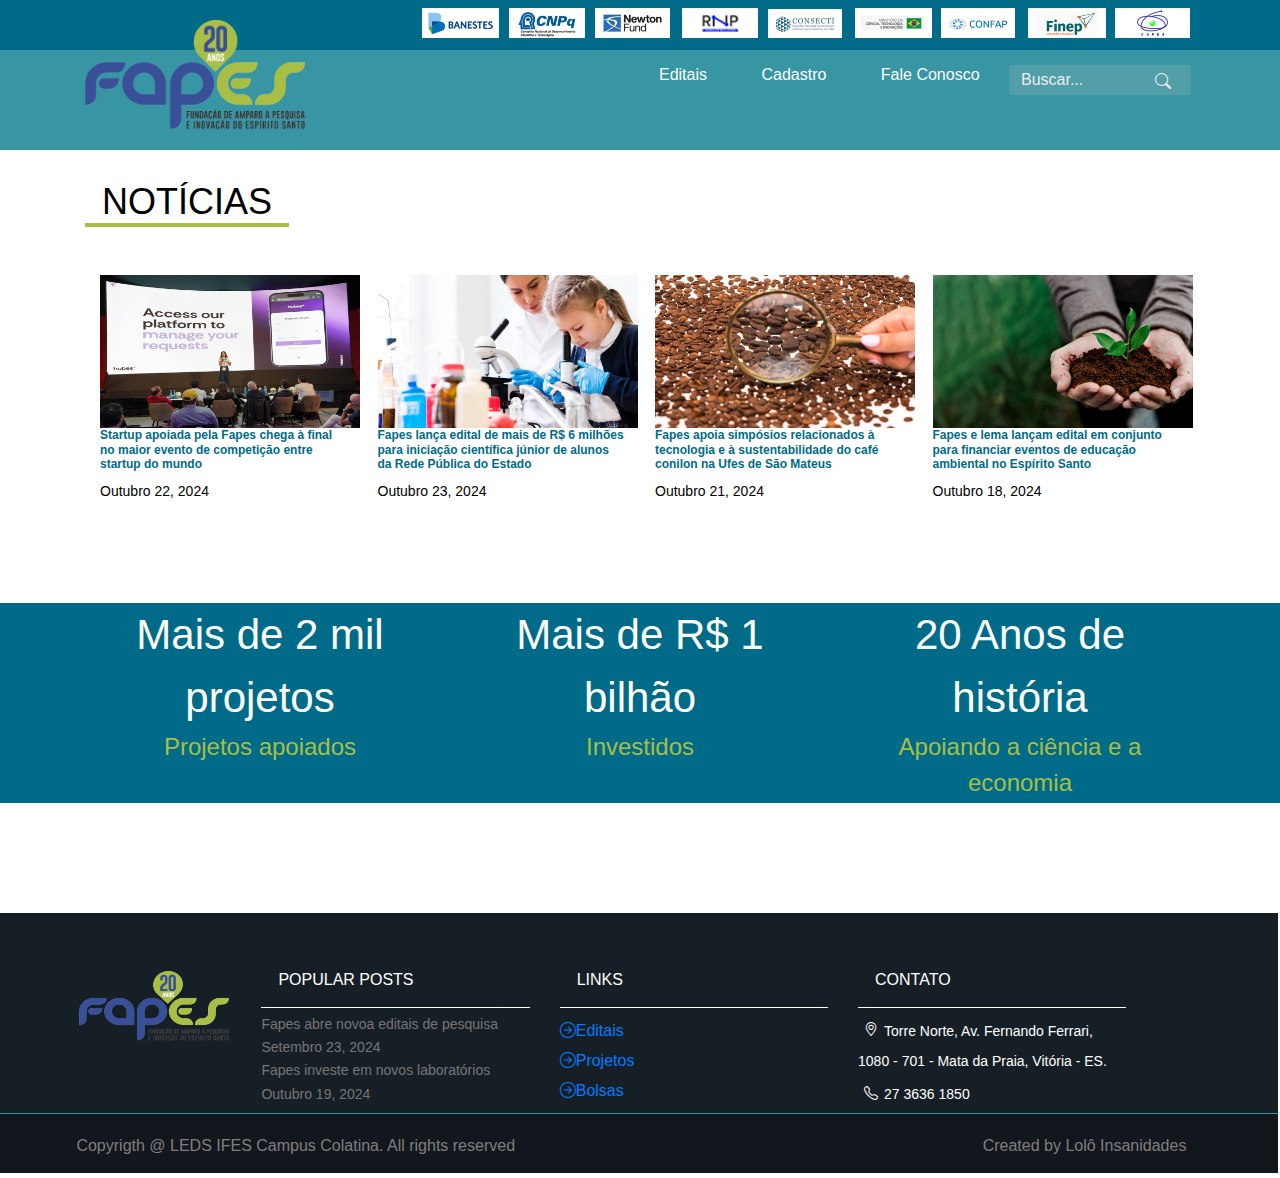
==== PaginaHome/index.html @ 33c3fef5 "Alterações na PaginaLogin e adicionar arquivos da PaginaHome" ====
<!DOCTYPE html>
<html lang="pt">

<head>
    <meta charset="UTF-8" />
    <meta name="viewport" content="width=device-width, initial-scale=1.0" />
    <title>FAPES</title>
    <link rel="stylesheet" href="lib/bootstrap-4.0.0-dist/css/bootstrap.min.css" />
    <link rel="stylesheet" href="lib/owl-carousel/owl.carousel.css">
    <link rel="stylesheet" href="lib/owl-carousel/owl.theme.css">
    <link rel="stylesheet" href="https://cdn.jsdelivr.net/npm/bootstrap-icons@1.3.0/font/bootstrap-icons.css">
    <link rel="stylesheet" href="css/index.css" />

</head>

<body>

    <header>

        <div class="container">
            <img id="logotipo" src="png/Logotipo.png" width="220" height="110" alt="Logotipo">
        </div>

        <div class="header-darkblue">

            <div class="container">

                <ul class="float-right">
                    <li class="menu-01"><a href="https://www.banestes.com.br/"></a></li>
                    <li class="menu-02"><a href="https://www.gov.br/cnpq/pt-br"></a></li>
                    <li class="menu-03"><a href="https://www.newtonfund.com.br/"></a></li>
                    <li class="menu-04"><a href="https://www.rnp.br/"></a></li>
                    <li class="menu-05"><a href="https://consecti.org.br/"></a></li>
                    <li class="menu-06"><a href="https://www.gov.br/mcti/pt-br"></a></li>
                    <li class="menu-07"><a href="https://news.confap.org.br/"></a></li>
                    <li class="menu-08"><a href="http://www.finep.gov.br/"></a></li>
                    <li class="menu-09"><a href="https://www.gov.br/capes/pt-br"></a></li>
                </ul>
            </div>

        </div>

        <div class="container">

            <nav id="menu" class="float-right">
                <ul class="float-right">
                    <li><a href="https://fapes.es.gov.br/Editais/Abertos">Editais</a></li>
                    <li><a href="https://www.sigfapes.es.gov.br/index.php?id=6">Cadastro</a></li>
                    <li><a href="https://fapes.es.gov.br/fale-conosco">Fale Conosco</a></li>
                    <li class="search">
                        <div class="input-group mb-3">
                            <input type="search" class="form-control" placeholder="Buscar..." aria-label="Buscar"
                                aria-describedby="basic-addon2" id="input-search">
                            <div class="input-group-append">
                                <button tabindex="4" type="button"><i class="bi bi-search"></i></button>
                            </div>
                        </div>
                    </li>
                </ul>
            </nav>
        </div>

    </header>

    <div id="news" class="container">

        <div class="row">
            <h2>NOTÍCIAS
                <hr>
            </h2>

        </div>

        <div class="row-thumbnail">
            <div class="col-md-3">
                <img src="png/noticia1.jpeg" width="260px" height="153px" alt="NOTÍCIAS">
                <h3>Startup apoiada pela Fapes chega à final no maior evento de competição entre startup do mundo</h3>
                <time>Outubro 22, 2024</time>
            </div>

            <div class="col-md-3">
                <img src="png/noticia2.jpeg" width="260px" height="153px" alt="NOTÍCIAS">
                <h3>Fapes lança edital de mais de R$ 6 milhões para iniciação científica júnior de alunos da Rede
                    Pública do Estado</h3>
                <time>Outubro 23, 2024</time>
            </div>

            <div class="col-md-3">
                <img src="png/noticia3.jpeg" width="260px" height="153px" alt="NOTÍCIAS">
                <h3>Fapes apoia simpósios relacionados à tecnologia e à sustentabilidade do café conilon na Ufes de São
                    Mateus</h3>
                <time>Outubro 21, 2024</time>
            </div>

            <div class="col-md-3">
                <img src="png/noticia4.jpeg" width="260px" height="153px" alt="NOTÍCIAS">
                <h3>Fapes e Iema lançam edital em conjunto para financiar eventos de educação ambiental no Espírito
                    Santo</h3>
                <time>Outubro 18, 2024</time>
            </div>
        </div>
    </div>

    <div id="estatisticas">

        <div class="container">

            <div class="row">

                <div class="col-md-4">
                    <p>Mais de 2 mil projetos<small>Projetos apoiados</small> </p>
                </div>
                <div class="col-md-4">
                    <p>Mais de R$ 1 bilhão<small>Investidos</small> </p>
                </div>
                <div class="col-md-4">
                    <p>20 Anos de história<small>Apoiando a ciência e a economia</small> </p>
                </div>

            </div>

        </div>

    </div>
    <footer>
        <div class="row row-cinza-claro">
            <div class="container">
                <div class="row">
                    <div class="col-md-2 text-center "> <!--col-red -->
                        <img id="logotipo" src="png/Logotipo.png" width="150" height="70" alt="Logotipo">
                    </div>

                    <div class="col-md-10 col-red"><!--col-red -->
                        <div class="row row-cols">
                            <div class="col-md-4 col-popular-post col-green"><!--col-green -->
                                <h4>POPULAR POSTS</h4>
                                <ul class="list-unstyled">
                                    <li>
                                        <h5>Fapes abre novoa editais de pesquisa</h5>
                                        <time>Setembro 23, 2024</time>
                                    </li>
                                    <li>
                                        <h5>Fapes investe em novos laboratórios</h5>
                                        <time>Outubro 19, 2024</time>
                                    </li>
                                </ul>
                            </div>

                            <div class="col-md-4 col-links col-green"><!--col-green -->
                                <h4>LINKS</h4>
                                <ul class="list-unstyled">
                                    <li>
                                        <a href="#"><i class="bi bi-arrow-right-circle"></i>Editais</a>
                                    </li>
                                    <li>
                                        <a href="#"><i class="bi bi-arrow-right-circle"></i>Projetos</a>
                                    </li>
                                    <li>
                                        <a href="#"><i class="bi bi-arrow-right-circle"></i>Bolsas</a>
                                    </li>
                                </ul>
                            </div>

                            <div class="col-md-4 col-get-in-touch col-green"><!--col-green -->
                                <h4>CONTATO</h4>

                                <address>
                                    <i class="bi bi-geo-alt"></i>Torre Norte, Av. Fernando Ferrari, 1080 - 701 -
                                    Mata da Praia, Vitória - ES.
                                </address>

                                <div class="telefone">
                                    <a href="Tel:27 3636 1850"><i class="bi bi-telephone"></i>27 3636 1850</a>
                                </div>


                            </div>
                        </div>
                    </div>

                </div>
            </div>
        </div>
        <div class="row row-cinza-escuro">
            <div class="container">
                <p class="float-left text-claro">Copyrigth @ LEDS IFES Campus Colatina. All rights reserved</p>
                <p class="float-right text-claro">Created by Lolô Insanidades</p>
            </div>
        </div>
    </footer>
    <script src="lib/jq/jquery-3.7.1.js"></script>
    <script src="lib/owl-carousel/"></script>
    <script src="lib/bootstrap-4.0.0-dist/js/bootstrap.min.js"></script>
    <script>
        $(document).ready(function () {
            $("#logotipo").on("mouseover", function () {

                /*console.log("Passou o mouse no logotipo")*/
                $("#news h2").addClass("efeito");

            }).on("mouseout", function () {
                $("#news h2").removeClass("efeito");

            });

            $("#input-search").on("focus", function () {
                $("li.search").addClass("ativo");

            }).on("blur", function () {//quando perder o foco
                $("li.search").removeClass("ativo");

            });
        });
    </script>
</body>

</html>
---- PaginaHome/css/index.css ----
@import "../../Utilitarios/variaveis.css";

* {
  margin: 0;
}

header {
  width: var(--width-header);
  height: var(--height-header);
  background: var(--cor-header-undertop);
}

header .container {
  position: relative;
}

header .header-darkblue {
  display: flex;
  justify-content: center;
  background-color: var(--cor-header-top);
  height: var(--height-header-darkbue);
}

header .header-darkblue li {
  background-image: url("../png/Patrocinadores.png");
  background-repeat: no-repeat;
  display: inline-block;
  margin: 8px 1px;
}

header .header-darkblue li.menu-01 {
  background-position: 0px 0px;
}

header .header-darkblue li.menu-02 {
  background-position: -119px 0px;
}

header .header-darkblue li.menu-03 {
  background-position: -240px 0px;
}

header .header-darkblue li.menu-04 {
  background-position: -362px 0px;
}
header .header-darkblue li.menu-05 {
  background-position: -481px 0px;
}

header .header-darkblue li.menu-06 {
  background-position: -598px 0px;
}

header .header-darkblue li.menu-07 {
  background-position: -718px 0px;
}

header .header-darkblue li.menu-08 {
  background-position: -831px 0px;
}

header .header-darkblue li.menu-09 {
  background-position: -950px 0px;
}

header .header-darkblue li a {
  width: 80px;
  height: 30px;
  display: block;
}

header #logotipo {
  position: absolute;
  top: 20px;
}

#menu {
  margin: 10px 4px;
}

#menu li {
  display: inline-block;
}

#menu li.search {
  width: 182px;
  transition: 1s;
}

#menu li.search.ativo {
  width: 300px;
}

#menu li.search input {
  background-color: var(--cor-campos);
  color: #fff;
  border: none;
  height: 30px;
  width: 100%;
  top: 5px;
}

#menu li.search.ativo input {
  width: 300px;
}

#menu li.search ::-webkit-input-placeholder {
  color: #ededed;
}

#menu li.search button {
  background-color: var(--cor-button);
  background: none;
  border: none;
  height: 30px;
  line-height: 30px;
}

#menu li.search button i {
  font-size: 16px;
  color: #ededed;
  position: absolute;
  right: 20px;
  top: 7px;
}

#menu li a {
  color: #fff;
  font-size: 16px;
  padding: 10px 25px;
}

#news {
  position: relative;
  top: 30px;
}

#news h2 {
  color: #000;
  font-size: 36px;
  text-align: center;
}

#news h2.efeito {
  color: blue;
  font-size: 50px;
  transition: 1s;
}

#news hr {
  border: 2px solid #a9be45;
  width: 200px;
  align-self: center;
  margin: 0 auto 20px auto;
}

.row-thumbnail {
  margin-top: 20px;
  align-self: center;
  display: flex;
  justify-content: space-evenly;
  flex-wrap: wrap;
}

.row-thumbnail h3 {
  color: var(--cor-header-top);
  font-size: 12px;
  font-weight: bold;
  justify-content: flex-start;
  margin-left: auto;
}

.row-thumbnail time {
  color: #000;
  font-size: 14px;
}

#estatisticas {
  background-color: var(--cor-header-top);
  width: 100%;
  height: 200px;
  text-align: center;
  margin-top: 130px;
  margin-bottom: 100px;
}

#estatisticas p {
  color: #fff;
  font-size: 42px;
  justify-content: space-between;
}

#estatisticas p small {
  color: #a9be45;
  font-size: 24px;
  display: block;
}

footer {
  /*background-color: var(--cor-header-top);
  width: 100%;
  height: 260px;*/
  width: 101%;
  margin-top: 110px;
}

footer .row {
  /*display: flex;
  justify-content: space-between;*/
  width: 100%;
  line-height: 30px;
}

footer .row p {
  line-height: 64px;
  margin-bottom: 0;
}

footer .row-cinza-claro {
  height: 200px;
  background-color: #171f26;
}

footer .row-cinza-escuro {
  height: 60px;
  background-color: #11171d;
  border-top: var(--cor-header-undertop) 1px solid;
}

footer .pull-left {
  font-size: 16px;
  color: #fff;
}

footer .text-claro {
  color: #827e7e;
}

/*
footer .col-red {
  border: red 2px solid;
  height: 200px;
}
footer .col-green {
  border: green 2px solid;
  height: 200px;
}*/

footer .logotipo {
  margin-top: 30px;
}

footer .text-center {
  margin-top: 58px;
}

footer .col-popular-post,
footer .col-links,
footer .col-get-in-touch {
  margin-top: 40px;
}

footer .row-cols h4 {
  font-size: 16px;
  color: #fff;
  padding: 17px;
  border-bottom: #fff 1px solid;
}

footer .row-cols h5 {
  color: #767575;
  font-size: 14px;
  margin-bottom: 0;
}

footer .row-cols time {
  color: #767575;
  font-size: 14px;
}

footer .col-get-in-touch a {
  color: #fff;
  font-size: 14px;
}

/*footer .row-cols ul {
  list-style: none;
  color: #767575;
  font-size: 14px;
}*/

footer .col-get-in-touch address {
  color: #fff;
  font-size: 14px;
}

footer .col-get-in-touch address span {
  display: inline-block;
}

footer .col-get-in-touch address i {
  position: relative;
  top: -1px;
}

footer .col-get-in-touch i {
  color: #fff;
  font-size: 14px;
  margin: 0 6px;
}

footer .telefone {
  margin-top: -13px;
}
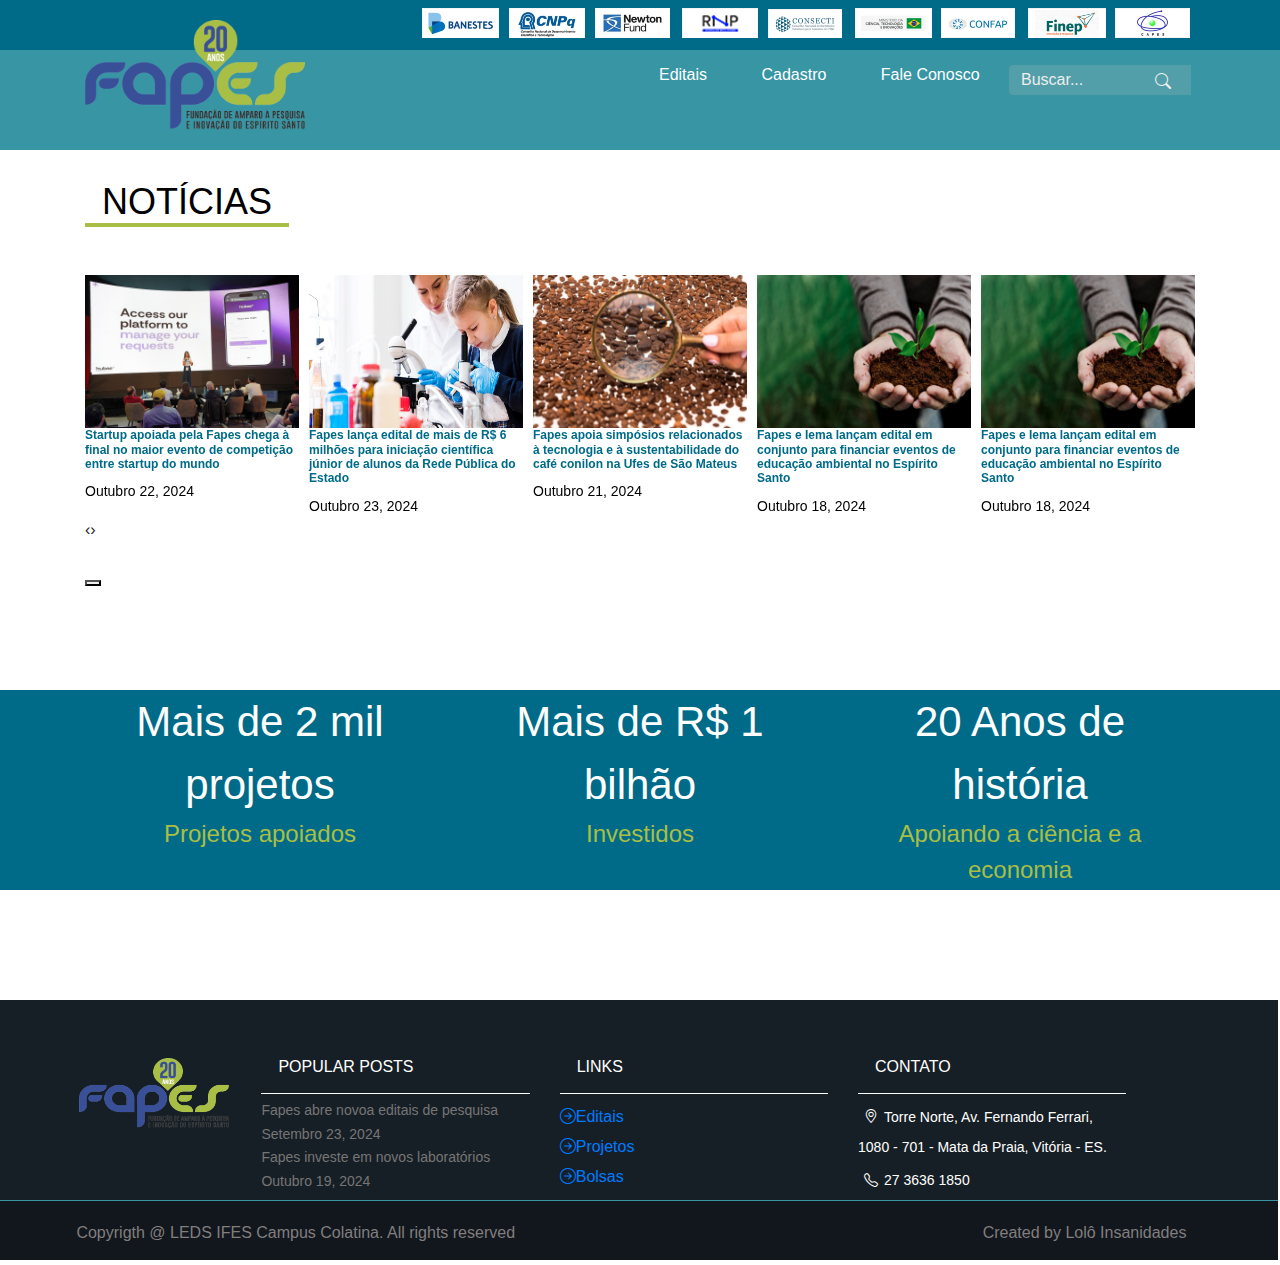
==== commit eff0ce86: "Adicionando carrossel nas notícias" ====
--- a/PaginaHome/index.html
+++ b/PaginaHome/index.html
@@ -6,8 +6,8 @@
     <meta name="viewport" content="width=device-width, initial-scale=1.0" />
     <title>FAPES</title>
     <link rel="stylesheet" href="lib/bootstrap-4.0.0-dist/css/bootstrap.min.css" />
-    <link rel="stylesheet" href="lib/owl-carousel/owl.carousel.css">
-    <link rel="stylesheet" href="lib/owl-carousel/owl.theme.css">
+    <link rel="stylesheet" href="lib/OwlCarousel2-2.3.4/dist/assets/owl.carousel.min.css" />
+    <link rel="stylesheet" href="lib/OwlCarousel2-2.3.4/dist/assets/owl.theme.default.min.css" />
     <link rel="stylesheet" href="https://cdn.jsdelivr.net/npm/bootstrap-icons@1.3.0/font/bootstrap-icons.css">
     <link rel="stylesheet" href="css/index.css" />
 
@@ -71,34 +71,88 @@
 
         </div>
 
-        <div class="row-thumbnail">
-            <div class="col-md-3">
-                <img src="png/noticia1.jpeg" width="260px" height="153px" alt="NOTÍCIAS">
-                <h3>Startup apoiada pela Fapes chega à final no maior evento de competição entre startup do mundo</h3>
-                <time>Outubro 22, 2024</time>
-            </div>
-
-            <div class="col-md-3">
-                <img src="png/noticia2.jpeg" width="260px" height="153px" alt="NOTÍCIAS">
-                <h3>Fapes lança edital de mais de R$ 6 milhões para iniciação científica júnior de alunos da Rede
-                    Pública do Estado</h3>
-                <time>Outubro 23, 2024</time>
-            </div>
-
-            <div class="col-md-3">
-                <img src="png/noticia3.jpeg" width="260px" height="153px" alt="NOTÍCIAS">
-                <h3>Fapes apoia simpósios relacionados à tecnologia e à sustentabilidade do café conilon na Ufes de São
-                    Mateus</h3>
-                <time>Outubro 21, 2024</time>
-            </div>
-
-            <div class="col-md-3">
-                <img src="png/noticia4.jpeg" width="260px" height="153px" alt="NOTÍCIAS">
-                <h3>Fapes e Iema lançam edital em conjunto para financiar eventos de educação ambiental no Espírito
-                    Santo</h3>
-                <time>Outubro 18, 2024</time>
-            </div>
-        </div>
+        <div class="row-thumbnail owl-carousel own-theme">
+
+            <div class="item">
+                <div class="item-inner">
+                    <img src="png/noticia1.jpeg" width="260px" height="153px" alt="NOTÍCIAS">
+                    <h3>Startup apoiada pela Fapes chega à final no maior evento de competição entre startup do mundo
+                    </h3>
+                    <time>Outubro 22, 2024</time>
+                </div>
+            </div>
+
+            <div class="item">
+                <div class="item-inner">
+                    <img src="png/noticia2.jpeg" width="260px" height="153px" alt="NOTÍCIAS">
+                    <h3>Fapes lança edital de mais de R$ 6 milhões para iniciação científica júnior de alunos da Rede
+                        Pública do Estado</h3>
+                    <time>Outubro 23, 2024</time>
+                </div>
+            </div>
+
+            <div class="item">
+                <div class="item-inner">
+                    <img src="png/noticia3.jpeg" width="260px" height="153px" alt="NOTÍCIAS">
+                    <h3>Fapes apoia simpósios relacionados à tecnologia e à sustentabilidade do café conilon na Ufes de
+                        São
+                        Mateus</h3>
+                    <time>Outubro 21, 2024</time>
+                </div>
+            </div>
+
+            <div class="item">
+                <div class="item-inner">
+                    <img src="png/noticia4.jpeg" width="260px" height="153px" alt="NOTÍCIAS">
+                    <h3>Fapes e Iema lançam edital em conjunto para financiar eventos de educação ambiental no Espírito
+                        Santo</h3>
+                    <time>Outubro 18, 2024</time>
+                </div>
+            </div>
+
+            <!-- INICIO DO TESTE-->
+            <div class="item">
+                <div class="item-inner">
+                    <img src="png/noticia4.jpeg" width="260px" height="153px" alt="NOTÍCIAS">
+                    <h3>Fapes e Iema lançam edital em conjunto para financiar eventos de educação ambiental no Espírito
+                        Santo</h3>
+                    <time>Outubro 18, 2024</time>
+                </div>
+            </div>
+
+            <div class="item">
+                <div class="item-inner">
+                    <img src="png/noticia4.jpeg" width="260px" height="153px" alt="NOTÍCIAS">
+                    <h3>Fapes e Iema lançam edital em conjunto para financiar eventos de educação ambiental no Espírito
+                        Santo</h3>
+                    <time>Outubro 18, 2024</time>
+                </div>
+            </div>
+
+            <div class="item">
+                <div class="item-inner">
+                    <img src="png/noticia4.jpeg" width="260px" height="153px" alt="NOTÍCIAS">
+                    <h3>Fapes e Iema lançam edital em conjunto para financiar eventos de educação ambiental no Espírito
+                        Santo</h3>
+                    <time>Outubro 18, 2024</time>
+                </div>
+            </div>
+
+            <div class="item">
+                <div class="item-inner">
+                    <img src="png/noticia4.jpeg" width="260px" height="153px" alt="NOTÍCIAS">
+                    <h3>Fapes e Iema lançam edital em conjunto para financiar eventos de educação ambiental no Espírito
+                        Santo</h3>
+                    <time>Outubro 18, 2024</time>
+                </div>
+            </div>
+            <!-- FINAL DO TESTE-->
+        </div>
+
+        <nav>
+            <button></button>
+        </nav>
+    </div>
     </div>
 
     <div id="estatisticas">
@@ -189,9 +243,10 @@
         </div>
     </footer>
     <script src="lib/jq/jquery-3.7.1.js"></script>
-    <script src="lib/owl-carousel/"></script>
+    <script src="lib/OwlCarousel2-2.3.4/dist/owl.carousel.min.js"></script>
     <script src="lib/bootstrap-4.0.0-dist/js/bootstrap.min.js"></script>
     <script>
+
         $(document).ready(function () {
             $("#logotipo").on("mouseover", function () {
 
@@ -210,8 +265,33 @@
                 $("li.search").removeClass("ativo");
 
             });
+
+            $(".row-thumbnail").owlCarousel({
+                loop: true,
+                margin: 10,
+                nav: true,
+                //navText: ["Anterior", "Próximo"],
+                responsive: {
+                    0: {
+                        items: 1
+                    },
+                    480: {
+                        items: 3
+                    },
+                    768: {
+                        items: 4
+                    },
+                    1200: {
+                        items: 5
+                    }
+                }
+            });
         });
+
+
+
     </script>
+
 </body>
 
 </html>--- a/PaginaHome/css/index.css
+++ b/PaginaHome/css/index.css
@@ -175,6 +175,14 @@
   font-size: 14px;
 }
 
+.row-thumbnail item-inner {
+  padding: 10px;
+}
+
+.row-thumbnail item-inner img {
+  width: 100%;
+}
+
 #estatisticas {
   background-color: var(--cor-header-top);
   width: 100%;
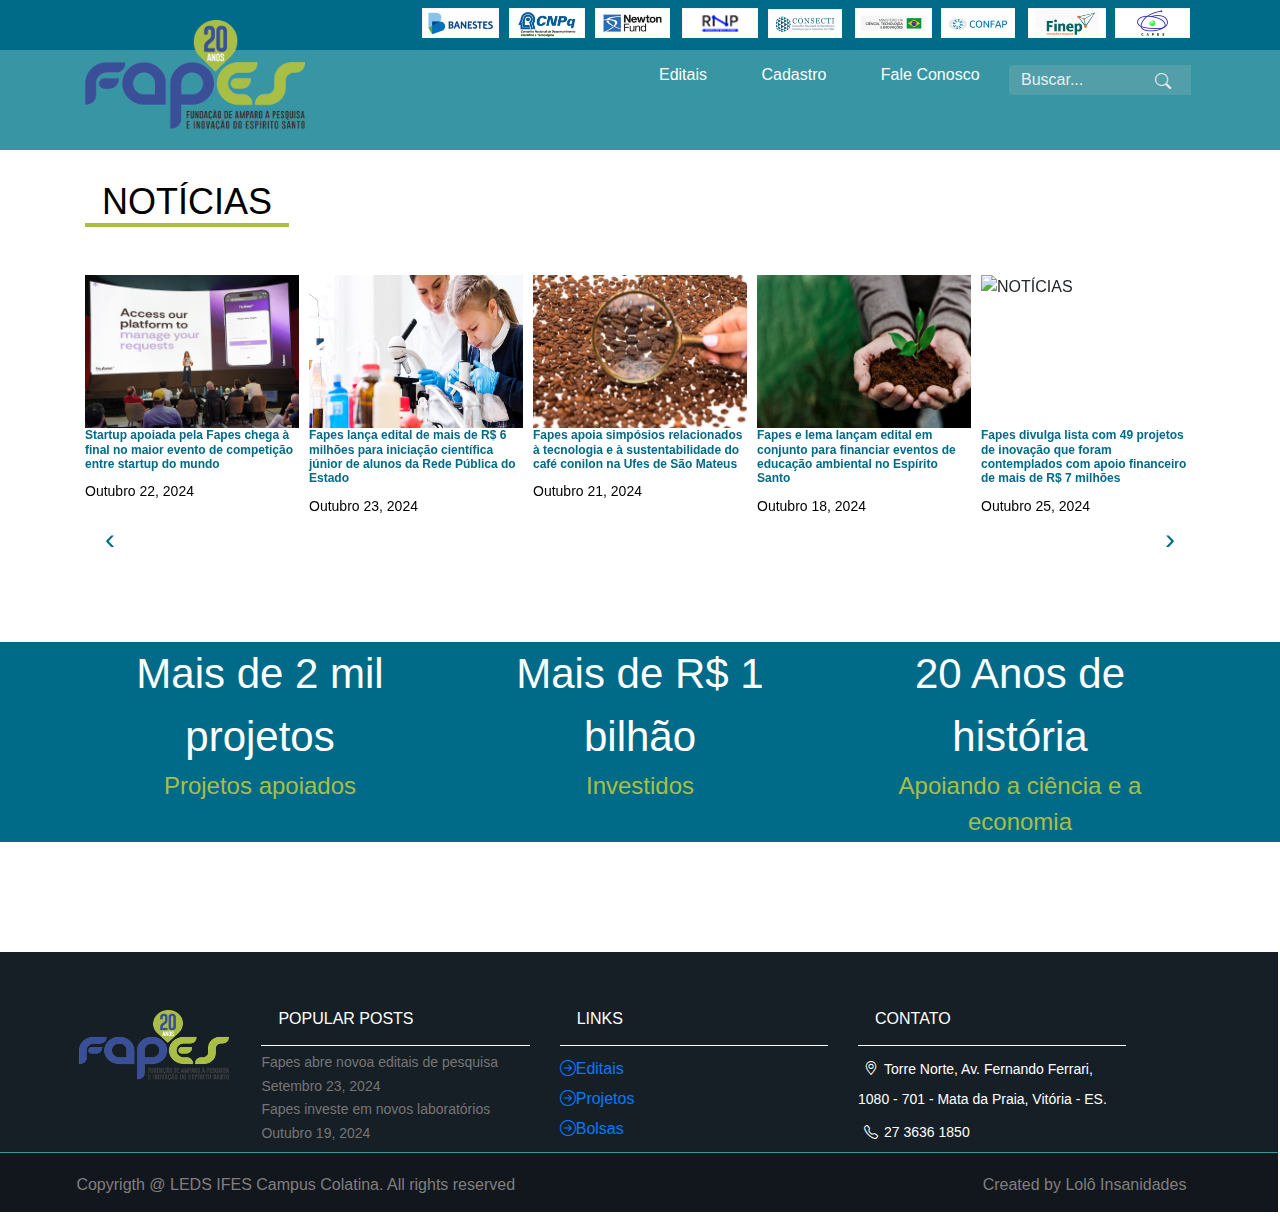
==== commit c5cd2d21: "Adicionado o carrossel com correções fixes #1" ====
--- a/PaginaHome/index.html
+++ b/PaginaHome/index.html
@@ -113,45 +113,42 @@
             <!-- INICIO DO TESTE-->
             <div class="item">
                 <div class="item-inner">
-                    <img src="png/noticia4.jpeg" width="260px" height="153px" alt="NOTÍCIAS">
-                    <h3>Fapes e Iema lançam edital em conjunto para financiar eventos de educação ambiental no Espírito
-                        Santo</h3>
+                    <img src="png/noticia5.jpeg" width="260px" height="153px" alt="NOTÍCIAS">
+                    <h3>Fapes divulga lista com 49 projetos de inovação que foram contemplados com apoio financeiro de
+                        mais de R$ 7 milhões</h3>
+                    <time>Outubro 25, 2024</time>
+                </div>
+            </div>
+
+            <div class="item">
+                <div class="item-inner">
+                    <img src="png/noticia6.jpeg" width="260px" height="153px" alt="NOTÍCIAS">
+                    <h3>Inscrições abertas para 8ª edição do Programa Pesquisa para o SUS (PPSUS) no Espírito Santo com
+                        recursos de R$ 6,6 milhões</h3>
+                    <time>Outubro 25, 2024</time>
+                </div>
+            </div>
+
+            <div class="item">
+                <div class="item-inner">
+                    <img src="png/noticia7.jpeg" width="260px" height="153px" alt="NOTÍCIAS">
+                    <h3>Fapes promove internacionalização da pesquisa científica capixaba com adesão a cinco chamadas de
+                        países da Europa</h3>
                     <time>Outubro 18, 2024</time>
                 </div>
             </div>
 
             <div class="item">
                 <div class="item-inner">
-                    <img src="png/noticia4.jpeg" width="260px" height="153px" alt="NOTÍCIAS">
-                    <h3>Fapes e Iema lançam edital em conjunto para financiar eventos de educação ambiental no Espírito
-                        Santo</h3>
+                    <img src="png/noticia8.jpeg" width="260px" height="153px" alt="NOTÍCIAS">
+                    <h3>Governo do Estado abre edital para projetos de pesquisa e extensão com foco na restauração de
+                        manguezais</h3>
                     <time>Outubro 18, 2024</time>
                 </div>
             </div>
-
-            <div class="item">
-                <div class="item-inner">
-                    <img src="png/noticia4.jpeg" width="260px" height="153px" alt="NOTÍCIAS">
-                    <h3>Fapes e Iema lançam edital em conjunto para financiar eventos de educação ambiental no Espírito
-                        Santo</h3>
-                    <time>Outubro 18, 2024</time>
-                </div>
-            </div>
-
-            <div class="item">
-                <div class="item-inner">
-                    <img src="png/noticia4.jpeg" width="260px" height="153px" alt="NOTÍCIAS">
-                    <h3>Fapes e Iema lançam edital em conjunto para financiar eventos de educação ambiental no Espírito
-                        Santo</h3>
-                    <time>Outubro 18, 2024</time>
-                </div>
-            </div>
             <!-- FINAL DO TESTE-->
         </div>
 
-        <nav>
-            <button></button>
-        </nav>
     </div>
     </div>
 
@@ -266,20 +263,24 @@
 
             });
 
+
+
             $(".row-thumbnail").owlCarousel({
                 loop: true,
                 margin: 10,
                 nav: true,
-                //navText: ["Anterior", "Próximo"],
+                dots: true,
+                //navText: ["<button>Anterior</button>", "<button>Próximo</button>"],
+
                 responsive: {
                     0: {
                         items: 1
                     },
                     480: {
-                        items: 3
+                        items: 2
                     },
                     768: {
-                        items: 4
+                        items: 3
                     },
                     1200: {
                         items: 5
--- a/PaginaHome/css/index.css
+++ b/PaginaHome/css/index.css
@@ -183,6 +183,32 @@
   width: 100%;
 }
 
+.owl-prev,
+.owl-next {
+  position: absolute;
+  top: 50%;
+  transform: translateY(-50%);
+  margin-top: 130px;
+  height: 50px;
+  width: 50px;
+}
+
+.owl-prev {
+  left: 0;
+}
+
+.owl-next {
+  right: 0;
+}
+
+.owl-prev span,
+.owl-next span {
+  position: relative;
+  display: inline;
+  font-size: 30px;
+  color: var(--cor-header-top);
+}
+
 #estatisticas {
   background-color: var(--cor-header-top);
   width: 100%;
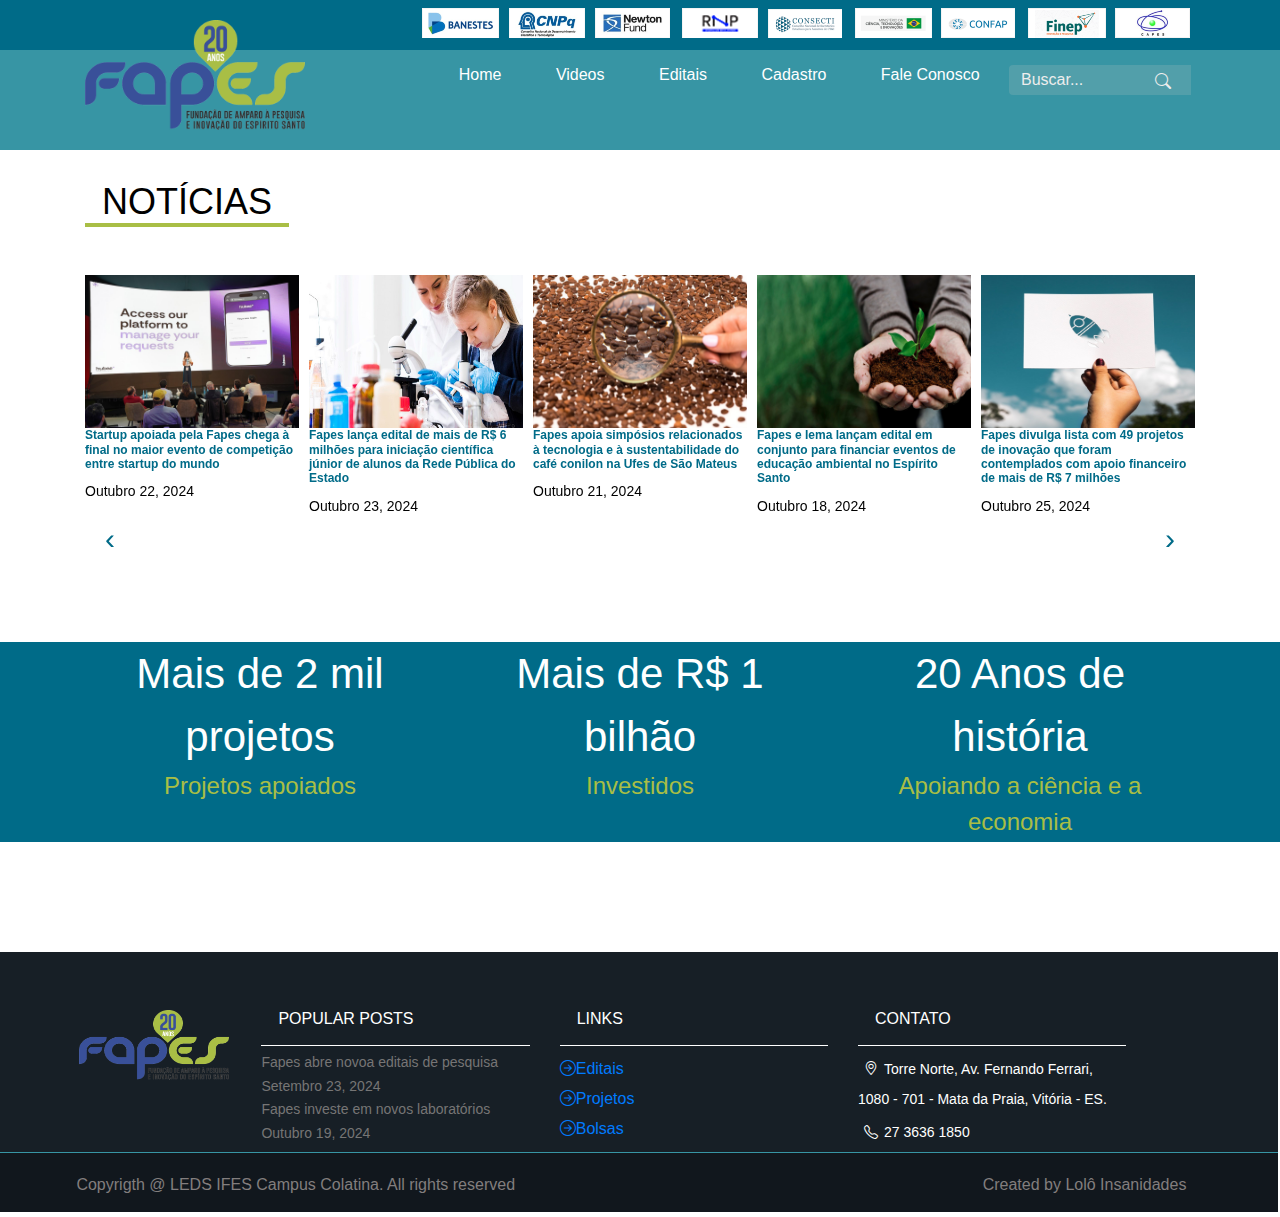
==== commit bc99bef9: "Inicio da implementaçao da página de vídeo" ====
--- a/PaginaHome/index.html
+++ b/PaginaHome/index.html
@@ -44,6 +44,8 @@
 
             <nav id="menu" class="float-right">
                 <ul class="float-right">
+                    <li><a href="index.html">Home</a></li>
+                    <li><a href="videos.html">Videos</a></li>
                     <li><a href="https://fapes.es.gov.br/Editais/Abertos">Editais</a></li>
                     <li><a href="https://www.sigfapes.es.gov.br/index.php?id=6">Cadastro</a></li>
                     <li><a href="https://fapes.es.gov.br/fale-conosco">Fale Conosco</a></li>
@@ -173,6 +175,7 @@
         </div>
 
     </div>
+
     <footer>
         <div class="row row-cinza-claro">
             <div class="container">
@@ -239,6 +242,7 @@
             </div>
         </div>
     </footer>
+
     <script src="lib/jq/jquery-3.7.1.js"></script>
     <script src="lib/OwlCarousel2-2.3.4/dist/owl.carousel.min.js"></script>
     <script src="lib/bootstrap-4.0.0-dist/js/bootstrap.min.js"></script>
@@ -262,7 +266,6 @@
                 $("li.search").removeClass("ativo");
 
             });
-
 
 
             $(".row-thumbnail").owlCarousel({
--- a/PaginaHome/css/index.css
+++ b/PaginaHome/css/index.css
@@ -153,6 +153,18 @@
   align-self: center;
   margin: 0 auto 20px auto;
 }
+
+/*section {
+  display: flex;
+}
+
+#call h2 {
+  color: red;
+  text-align: center;
+  position: absolute;
+  font-size: 36px;
+  margin-top: 20px;
+}*/
 
 .row-thumbnail {
   margin-top: 20px;
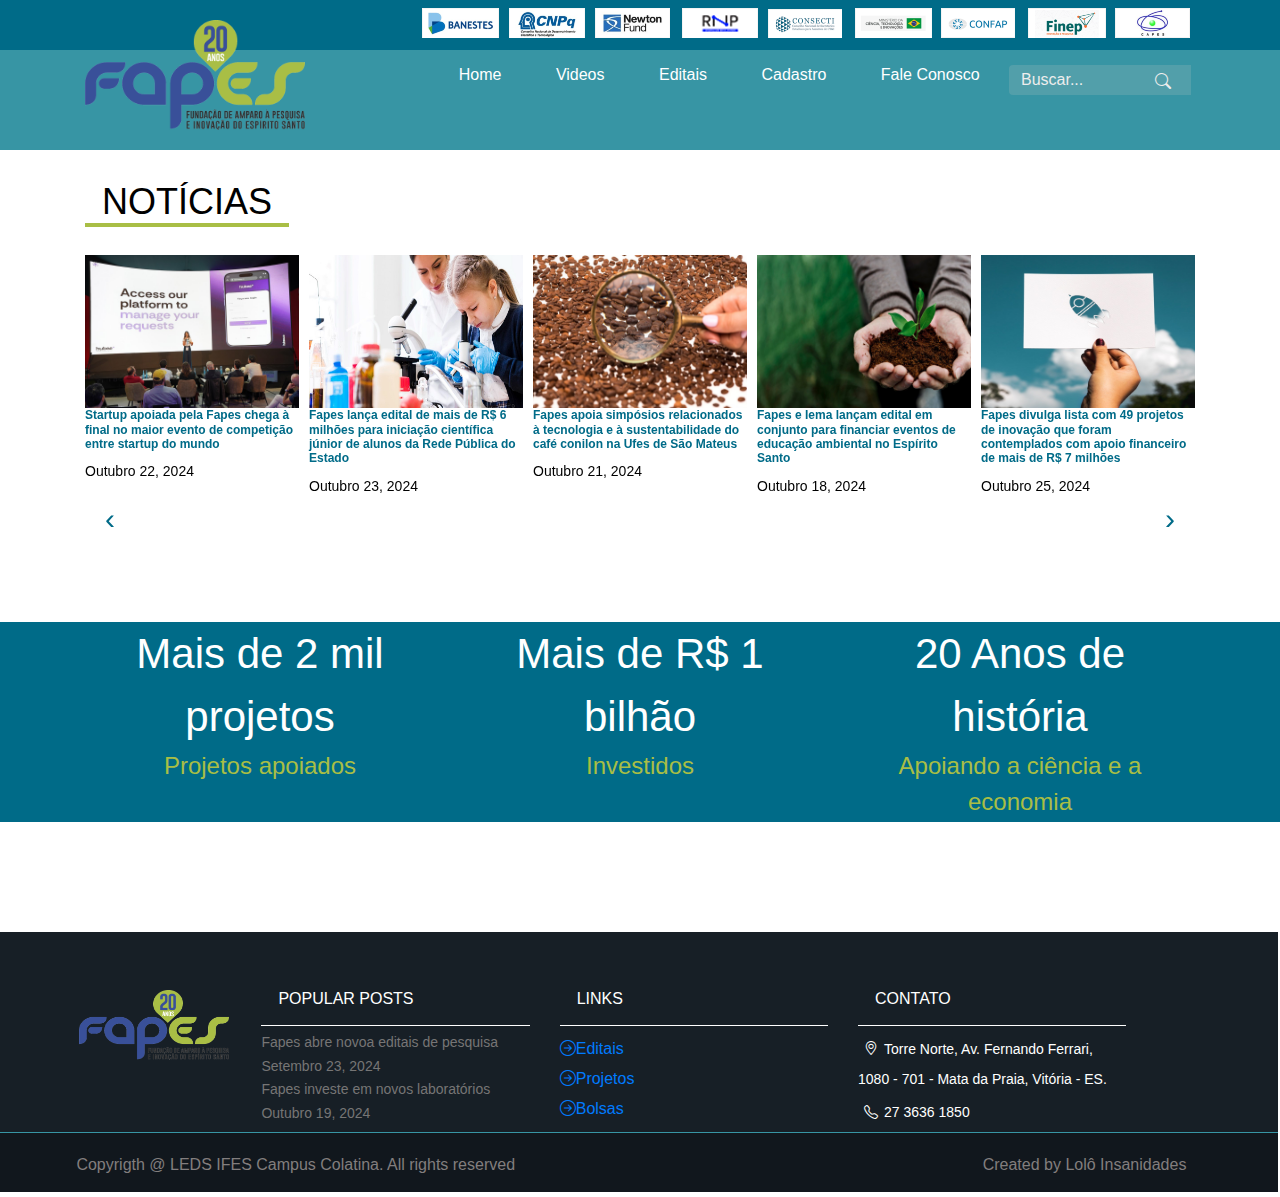
==== commit 45889663: "Reiniciando o carrossel" ====
--- a/PaginaHome/index.html
+++ b/PaginaHome/index.html
@@ -45,7 +45,7 @@
             <nav id="menu" class="float-right">
                 <ul class="float-right">
                     <li><a href="index.html">Home</a></li>
-                    <li><a href="videos.html">Videos</a></li>
+                    <li><a href="../PaginaVideos/videos.html">Videos</a></li>
                     <li><a href="https://fapes.es.gov.br/Editais/Abertos">Editais</a></li>
                     <li><a href="https://www.sigfapes.es.gov.br/index.php?id=6">Cadastro</a></li>
                     <li><a href="https://fapes.es.gov.br/fale-conosco">Fale Conosco</a></li>
--- a/PaginaHome/css/index.css
+++ b/PaginaHome/css/index.css
@@ -151,20 +151,26 @@
   border: 2px solid #a9be45;
   width: 200px;
   align-self: center;
+  margin: 0 auto;
+}
+
+#call-to-action {
+  position: relative;
+  top: 30px;
+}
+
+#call-to-action h2 {
+  color: #000;
+  font-size: 36px;
+  text-align: center;
+  margin-bottom: 10px;
+}
+
+#call-to-action hr {
+  border: 2px solid #a9be45;
+  width: 15 0px;
   margin: 0 auto 20px auto;
 }
-
-/*section {
-  display: flex;
-}
-
-#call h2 {
-  color: red;
-  text-align: center;
-  position: absolute;
-  font-size: 36px;
-  margin-top: 20px;
-}*/
 
 .row-thumbnail {
   margin-top: 20px;
